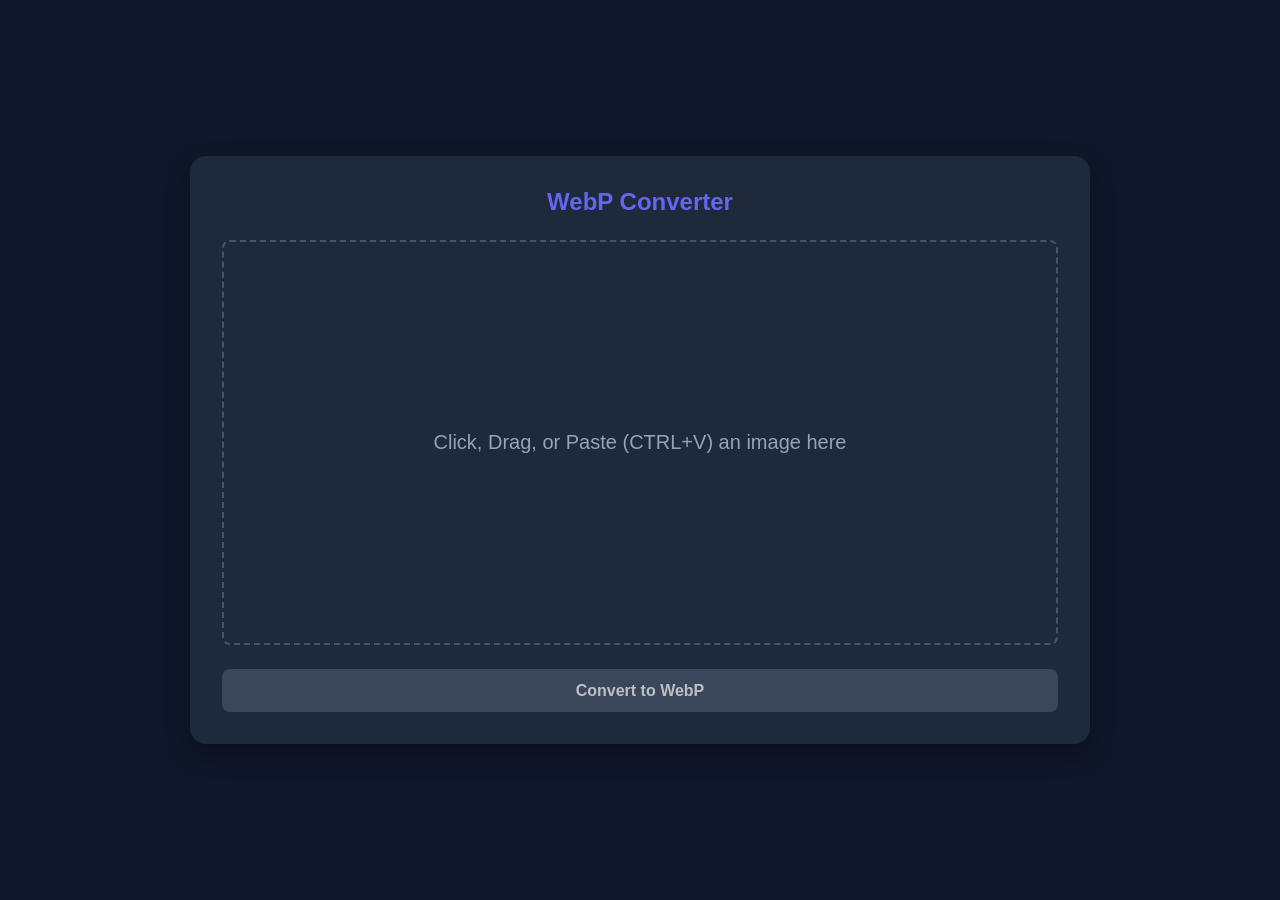
==== index.html @ ba8c060b "Update index.html" ====
<!DOCTYPE html>
<html lang="en">
<head>
    <meta charset="UTF-8">
    <meta name="viewport" content="width=device-width, initial-scale=1.0">
    <title>WebP Converter</title>
    
    <link rel="stylesheet" href="style.css?v=3">
    <script src="https://cdnjs.cloudflare.com/ajax/libs/compressorjs/1.2.1/compressor.min.js"></script>
</head>
<body>

<div class="container">
    <h1>WebP Converter</h1>
    
    <label for="upload" class="upload-area" id="drop-zone">
        <span id="drop-text">Click, Drag, or Paste (CTRL+V) an image here</span>
        <img id="preview-image" src="" alt="Image Preview" style="display: none;">
    </label>
    <input type="file" id="upload" accept="image/*">
    
    
    <button id="convert-btn" disabled>Convert to WebP</button>
    
    <a id="download-link" class="download-btn" style="display:none;">Download WebP</a>
    <div id="stats" style="display:none;"></div>
    <button id="reset-btn" class="secondary-btn" style="display:none;">Convert Another</button>
</div>

<script src="script.js?v=3"></script>
</body>
</html>
---- style.css ----
:root { 
    --primary: #6366f1; 
    --bg: #0f172a; 
    --card: #1e293b; 
    --text: #f8fafc; 
    --success: #10b981;
}

* { 
    box-sizing: border-box; 
}

body { 
    font-family: 'Segoe UI', Tahoma, Geneva, Verdana, sans-serif; 
    background: var(--bg); 
    color: var(--text); 
    display: flex; 
    justify-content: center; 
    align-items: center; 
    min-height: 100vh; 
    margin: 0; 
}

/* --- Layout --- */
.container { 
    background: var(--card); 
    padding: 2rem; 
    border-radius: 1rem; 
    box-shadow: 0 10px 25px rgba(0,0,0,0.3); 
    width: 95%; /* Takes up most of the screen on mobile */
    max-width: 900px; /* Expands massively for PC, giving that "pro app" feel */
    display: flex; 
    flex-direction: column; 
    gap: 1.5rem; 
}

h1 { 
    margin: 0; 
    color: var(--primary); 
    text-align: center; 
    font-size: 1.5rem; 
}

/* --- The Drop Zone Canvas --- */
.upload-area { 
    border: 2px dashed #475569; 
    padding: 1rem; 
    border-radius: 0.5rem; 
    cursor: pointer; 
    transition: 0.3s; 
    color: #94a3b8;
    
    min-height: 45vh; 
    display: flex;
    flex-direction: column;
    justify-content: center;
    align-items: center;
    font-size: 1.25rem;
    font-weight: 500;
    position: relative; 
    overflow: hidden;
}

.upload-area:hover { 
    border-color: var(--primary); 
    color: var(--primary); 
    background: rgba(99, 102, 241, 0.05); 
}

/* --- The Image Preview inside the Drop Zone --- */
#preview-image {
    max-width: 100%;
    max-height: 40vh; /* Keeps it strictly inside the box */
    object-fit: contain; /* Fixes portrait issue without stretching */
    border-radius: 0.25rem;
}

/* --- Buttons --- */
button, .download-btn { 
    background: var(--primary); 
    color: white; 
    border: none; 
    padding: 0.8rem 1.5rem; 
    border-radius: 0.5rem; 
    cursor: pointer; 
    font-weight: bold; 
    width: 100%; 
    transition: 0.2s; 
    font-size: 1rem;
    text-decoration: none; 
    display: block;
    text-align: center;
}

button:disabled { 
    background: #475569; 
    cursor: not-allowed; 
    opacity: 0.7; 
}

button:hover:not(:disabled) { 
    filter: brightness(1.1); 
}

.download-btn { 
    background: var(--success); 
}

.download-btn:hover { 
    background: #059669; 
}

/* --- Smooth "Water Flow" Progress Bar --- */
.progress-wrap { 
    width: 100%; 
    height: 10px; /* Slightly thicker to see the water effect */
    background: #334155; 
    border-radius: 5px; 
    overflow: hidden; 
}

.progress-bar { 
    width: 0%; 
    height: 100%; 
    background: linear-gradient(90deg, #3b82f6, #6366f1);
    /* No animation here - let JS control the flow */
    transition: width 2.5s cubic-bezier(0.1, 0.7, 0.3, 1); 
}

/* This keyframe makes the gradient constantly slide, looking like a flowing pipe */
@keyframes waterFlow {
    0% { background-position: 100% 0; }
    100% { background-position: -200% 0; }
}

/* --- Colorful "Convert Another" Button --- */
.secondary-btn {
    background: linear-gradient(135deg, #0ea5e9, #3b82f6); /* Vibrant blue-to-teal gradient */
    border: none;
    color: white;
    margin-top: 0.5rem;
    box-shadow: 0 4px 15px rgba(59, 130, 246, 0.3); /* Adds a nice glowing shadow */
}

.secondary-btn:hover {
    background: linear-gradient(135deg, #0284c7, #2563eb);
    box-shadow: 0 6px 20px rgba(59, 130, 246, 0.5);
    transform: translateY(-2px); /* Makes it lift up slightly when hovered */
}

/* --- Stats Box --- */
#stats { 
    padding: 1rem; 
    background: rgba(0,0,0,0.2); 
    border-radius: 0.5rem; 
    text-align: center; 
    font-size: 0.95rem;
    color: #e2e8f0;
    line-height: 1.5;
}

/* Hide the native file input */
#upload { 
    display: none; 
}
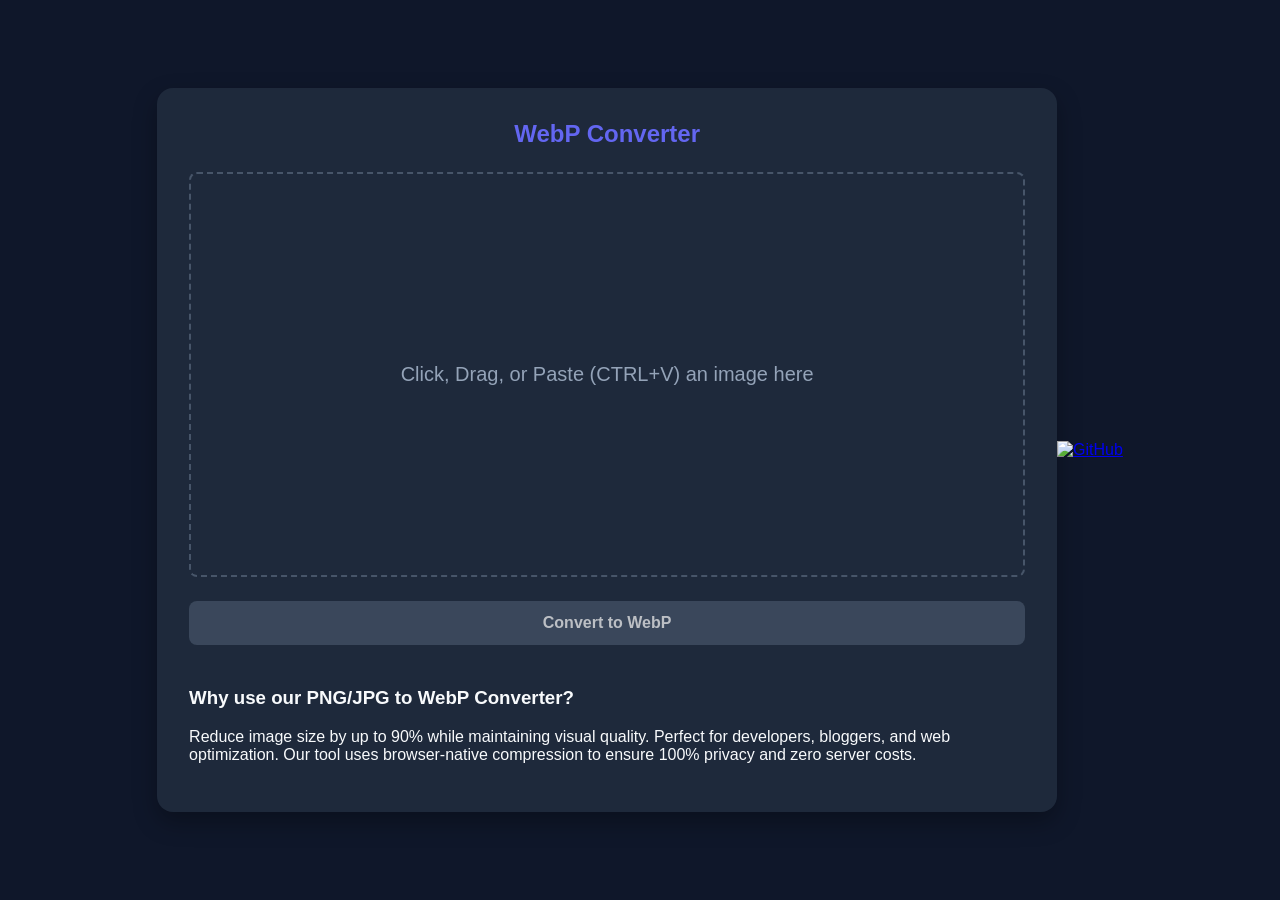
==== commit 6d121df0: "Enhance SEO and add footer links in index.html Updated the title, meta description, and keywords for" ====
--- a/index.html
+++ b/index.html
@@ -3,9 +3,12 @@
 <head>
     <meta charset="UTF-8">
     <meta name="viewport" content="width=device-width, initial-scale=1.0">
-    <title>WebP Converter</title>
     
-    <link rel="stylesheet" href="style.css?v=3">
+    <title>Free PNG/JPG to WebP Converter | No Uploads, Private & Fast</title>
+    <meta name="description" content="Convert your PNG and JPG images to high-quality WebP format instantly. 100% free, client-side, and private—your files never leave your browser.">
+    <meta name="keywords" content="PNG to WebP, JPG to WebP, image converter, free image compressor, reduce image size, private webp converter, client-side image tool">
+    
+    <link rel="stylesheet" href="style.css?v=4">
     <script src="https://cdnjs.cloudflare.com/ajax/libs/compressorjs/1.2.1/compressor.min.js"></script>
 </head>
 <body>
@@ -24,9 +27,19 @@
     
     <a id="download-link" class="download-btn" style="display:none;">Download WebP</a>
     <div id="stats" style="display:none;"></div>
+
+<div class="seo-box">
+    <h3>Why use our PNG/JPG to WebP Converter?</h3>
+    <p>Reduce image size by up to 90% while maintaining visual quality. Perfect for developers, bloggers, and web optimization. Our tool uses browser-native compression to ensure 100% privacy and zero server costs.</p>
+</div>
+    
     <button id="reset-btn" class="secondary-btn" style="display:none;">Convert Another</button>
 </div>
-
+<div class="footer-links">
+    <a href="https://github.com/YOUR_GITHUB_USERNAME/YOUR_REPO_NAME" target="_blank">
+        <img src="https://cdn-icons-png.flaticon.com/512/25/25231.png" width="24" alt="GitHub">
+    </a>
+</div>
 <script src="script.js?v=3"></script>
 </body>
 </html>
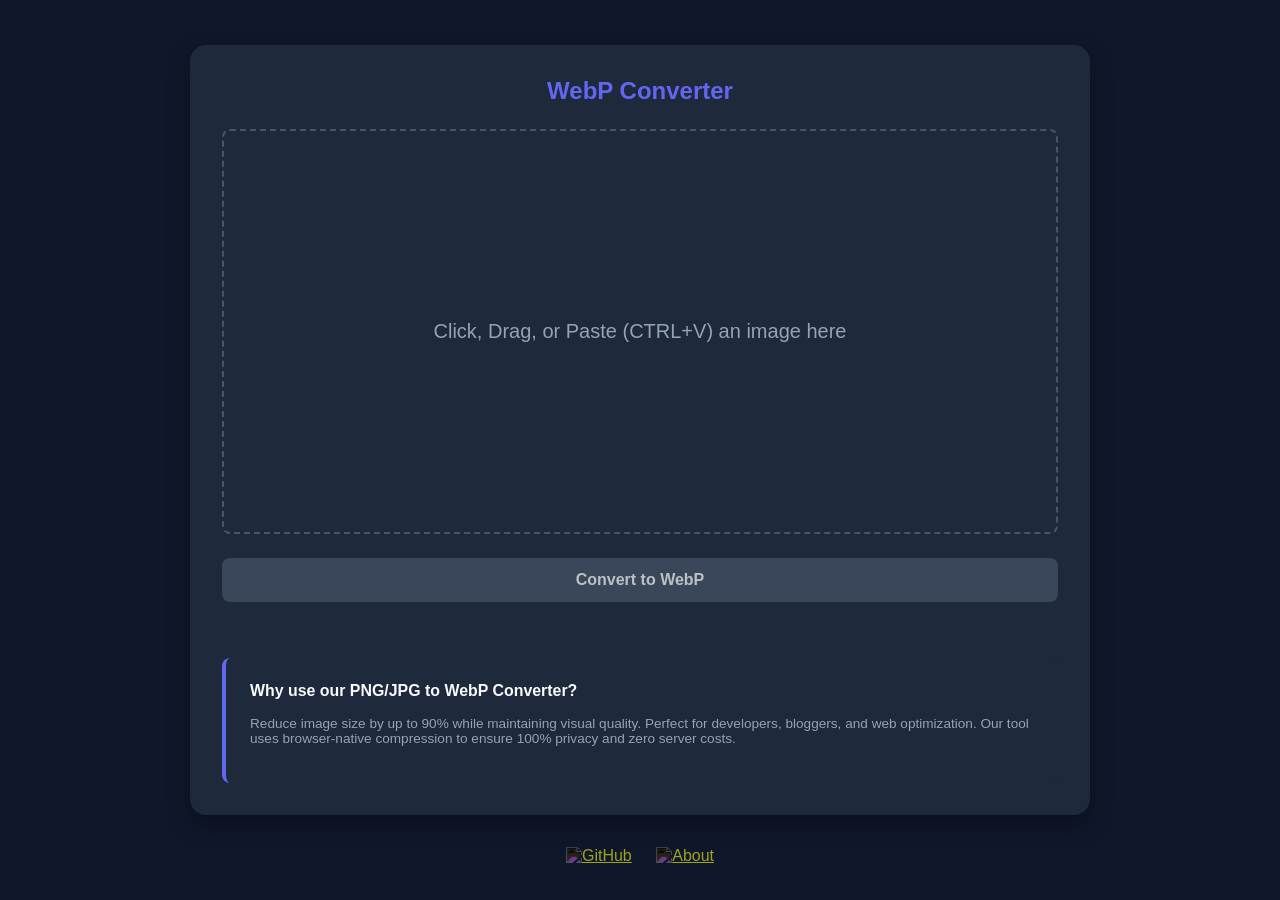
==== commit cf0d30ac: "Update About image source in index.html" ====
--- a/index.html
+++ b/index.html
@@ -3,7 +3,8 @@
 <head>
     <meta charset="UTF-8">
     <meta name="viewport" content="width=device-width, initial-scale=1.0">
-    
+
+    <link rel="icon" type="image/png" href="favicon.png">
     <title>Free PNG/JPG to WebP Converter | No Uploads, Private & Fast</title>
     <meta name="description" content="Convert your PNG and JPG images to high-quality WebP format instantly. 100% free, client-side, and private—your files never leave your browser.">
     <meta name="keywords" content="PNG to WebP, JPG to WebP, image converter, free image compressor, reduce image size, private webp converter, client-side image tool">
@@ -28,16 +29,22 @@
     <a id="download-link" class="download-btn" style="display:none;">Download WebP</a>
     <div id="stats" style="display:none;"></div>
 
+    
+    <button id="reset-btn" class="secondary-btn" style="display:none;">Convert Another</button>
+
 <div class="seo-box">
     <h3>Why use our PNG/JPG to WebP Converter?</h3>
     <p>Reduce image size by up to 90% while maintaining visual quality. Perfect for developers, bloggers, and web optimization. Our tool uses browser-native compression to ensure 100% privacy and zero server costs.</p>
 </div>
     
-    <button id="reset-btn" class="secondary-btn" style="display:none;">Convert Another</button>
 </div>
 <div class="footer-links">
-    <a href="https://github.com/YOUR_GITHUB_USERNAME/YOUR_REPO_NAME" target="_blank">
-        <img src="https://cdn-icons-png.flaticon.com/512/25/25231.png" width="24" alt="GitHub">
+    <a href="https://github.com/YOUR_GITHUB_USERNAME/YOUR_REPO_NAME" target="_blank" title="View Source on GitHub">
+        <img src="https://cdn-icons-png.flaticon.com/512/2111/2111432.png" width="30" alt="GitHub">
+    </a>
+
+    <a href="about.html" title="About this tool">
+        <img src="https://raw.githubusercontent.com/d-rupam/webp/refs/heads/main/about.png" width="30" alt="About">
     </a>
 </div>
 <script src="script.js?v=3"></script>
--- a/style.css
+++ b/style.css
@@ -14,24 +14,23 @@
     font-family: 'Segoe UI', Tahoma, Geneva, Verdana, sans-serif; 
     background: var(--bg); 
     color: var(--text); 
-    display: flex; 
-    justify-content: center; 
-    align-items: center; 
+    display: block; /* Removed flex */
     min-height: 100vh; 
     margin: 0; 
+    padding-top: 5vh; /* Gives the container some space from the top */
 }
 
-/* --- Layout --- */
 .container { 
     background: var(--card); 
     padding: 2rem; 
     border-radius: 1rem; 
     box-shadow: 0 10px 25px rgba(0,0,0,0.3); 
-    width: 95%; /* Takes up most of the screen on mobile */
-    max-width: 900px; /* Expands massively for PC, giving that "pro app" feel */
+    width: 95%; 
+    max-width: 900px; 
     display: flex; 
     flex-direction: column; 
     gap: 1.5rem; 
+    margin: 0 auto; /* This centers the container on the page */
 }
 
 h1 { 
@@ -110,28 +109,6 @@
     background: #059669; 
 }
 
-/* --- Smooth "Water Flow" Progress Bar --- */
-.progress-wrap { 
-    width: 100%; 
-    height: 10px; /* Slightly thicker to see the water effect */
-    background: #334155; 
-    border-radius: 5px; 
-    overflow: hidden; 
-}
-
-.progress-bar { 
-    width: 0%; 
-    height: 100%; 
-    background: linear-gradient(90deg, #3b82f6, #6366f1);
-    /* No animation here - let JS control the flow */
-    transition: width 2.5s cubic-bezier(0.1, 0.7, 0.3, 1); 
-}
-
-/* This keyframe makes the gradient constantly slide, looking like a flowing pipe */
-@keyframes waterFlow {
-    0% { background-position: 100% 0; }
-    100% { background-position: -200% 0; }
-}
 
 /* --- Colorful "Convert Another" Button --- */
 .secondary-btn {
@@ -163,3 +140,49 @@
 #upload { 
     display: none; 
 }
+
+/* Footer Positioning */
+.footer-links {
+    margin-top: 2rem;
+    text-align: center;
+    width: 100%;
+    padding-bottom: 2rem;
+    opacity: 0.6;
+    transition: opacity 0.3s;
+}
+
+.footer-links:hover {
+    opacity: 1;
+}
+
+.footer-links img {
+    filter: invert(1); /* This turns any black icon into pure white */
+    transition: transform 0.2s;
+}
+
+.footer-links img:hover {
+    transform: scale(1.1);
+}
+
+.footer-links a {
+    margin: 0 10px; /* Adds 10px spacing on the left and right of each icon */
+    display: inline-block; /* Ensures they sit side-by-side */
+    transition: transform 0.2s;
+}
+
+.footer-links a img {
+    filter: invert(1);
+}
+
+.seo-box {
+    margin-top: 2rem;
+    padding: 1.5rem;
+    background: #1e293b;
+    border-radius: 0.5rem;
+    border-left: 4px solid var(--primary);
+    color: #94a3b8;
+    font-size: 0.85rem;
+}
+.seo-box h3 { color: var(--text); margin-top: 0; }
+
+
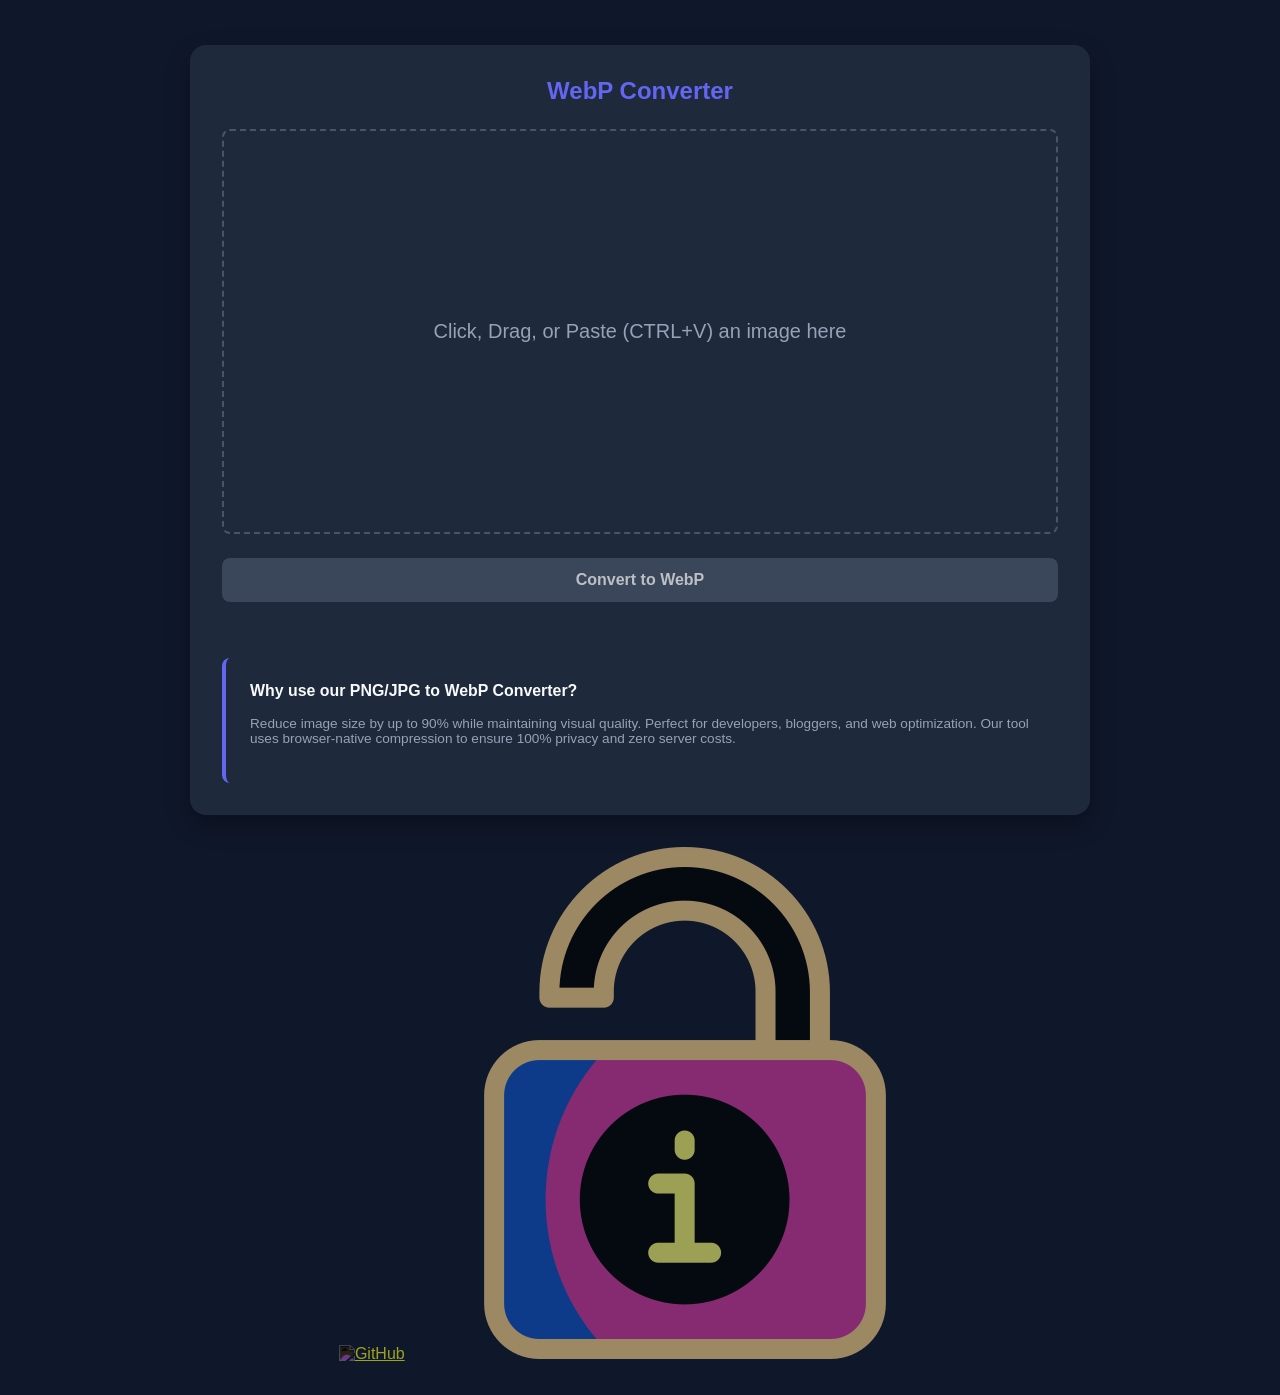
==== commit 0cfd8b26: "Update GitHub link and about image in index.html" ====
--- a/index.html
+++ b/index.html
@@ -39,14 +39,15 @@
     
 </div>
 <div class="footer-links">
-    <a href="https://github.com/YOUR_GITHUB_USERNAME/YOUR_REPO_NAME" target="_blank" title="View Source on GitHub">
-        <img src="https://cdn-icons-png.flaticon.com/512/2111/2111432.png" width="30" alt="GitHub">
+    <a href="https://github.com/d-rupam/webp" target="_blank" title="View Source on GitHub">
+        <img src="https://cdn-icons-png.flaticon.com/512/2111/2111432.png" class="github-icon" alt="GitHub">
     </a>
 
     <a href="about.html" title="About this tool">
-        <img src="https://raw.githubusercontent.com/d-rupam/webp/refs/heads/main/about.png" width="30" alt="About">
+        <img src="about.png" alt="About">
     </a>
 </div>
+    
 <script src="script.js?v=3"></script>
 </body>
 </html>
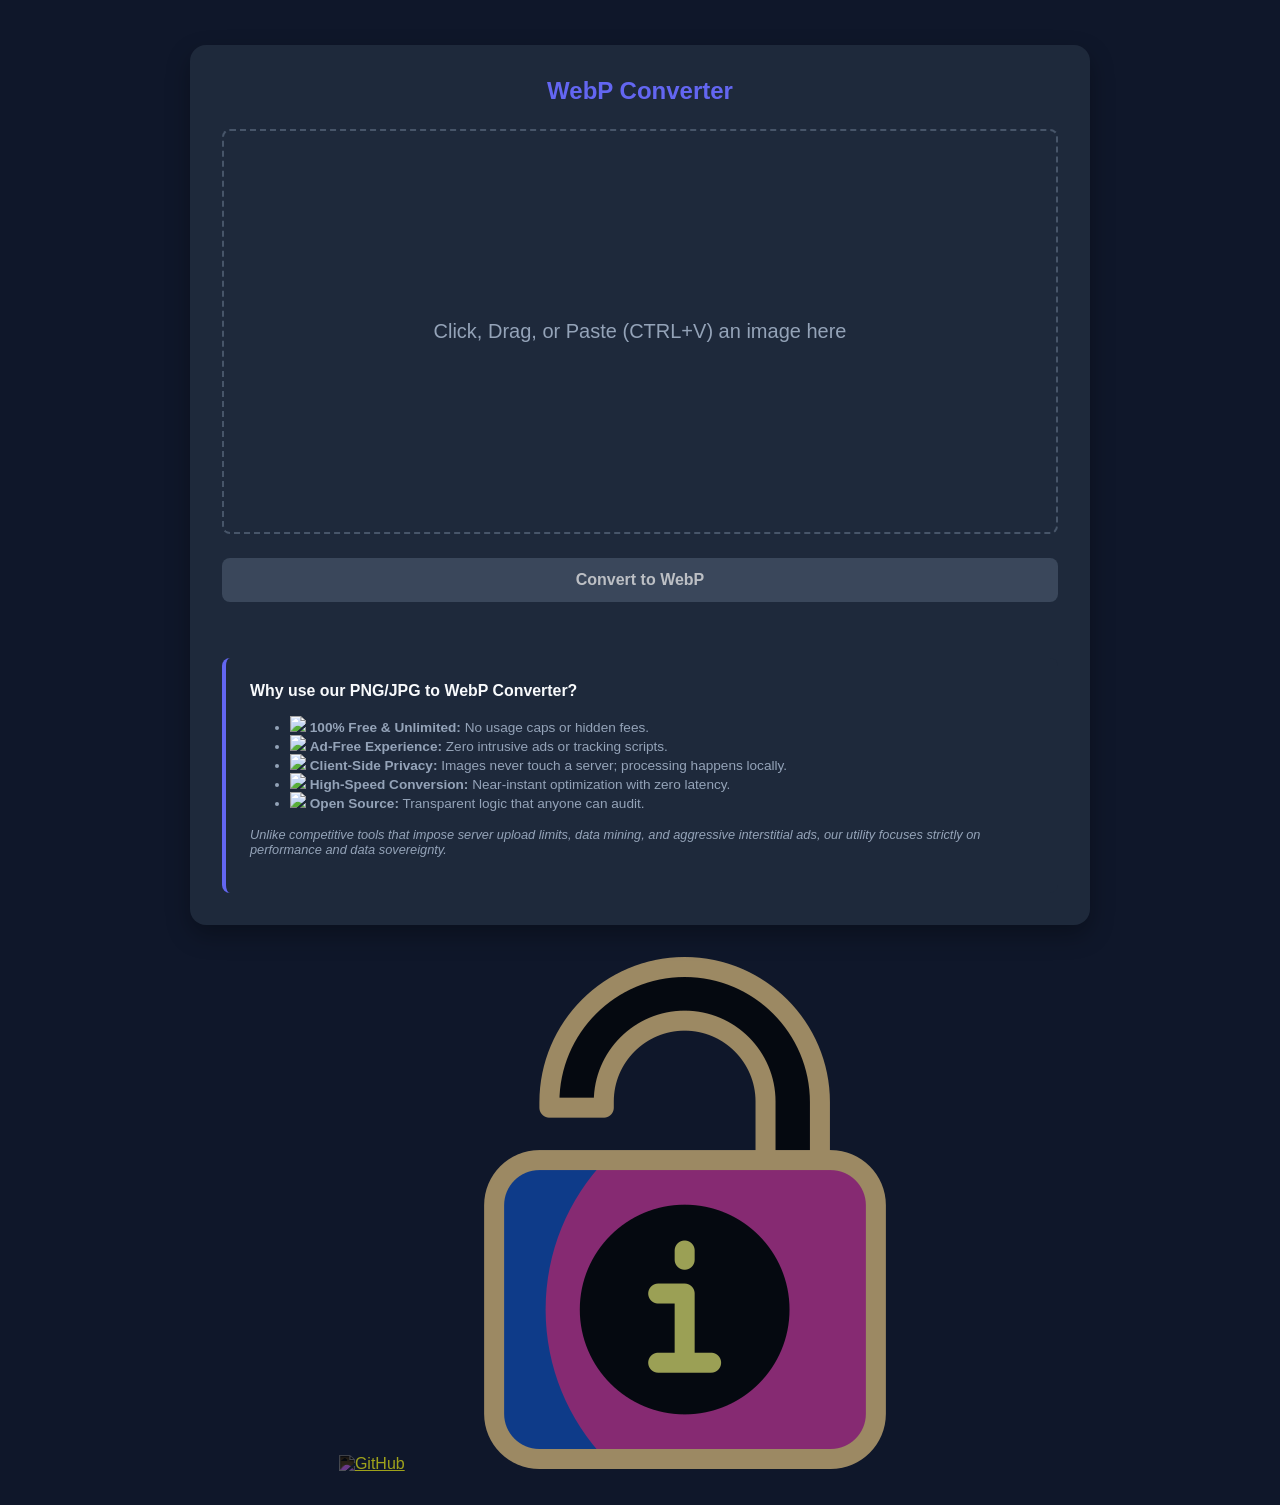
==== commit 2bce171a: "Enhance SEO section with benefits list Added benefits list and updated description for the converter" ====
--- a/index.html
+++ b/index.html
@@ -34,7 +34,16 @@
 
 <div class="seo-box">
     <h3>Why use our PNG/JPG to WebP Converter?</h3>
-    <p>Reduce image size by up to 90% while maintaining visual quality. Perfect for developers, bloggers, and web optimization. Our tool uses browser-native compression to ensure 100% privacy and zero server costs.</p>
+    <ul class="benefit-list">
+        <li><img src="green.png" width="16"> <strong>100% Free & Unlimited:</strong> No usage caps or hidden fees.</li>
+        <li><img src="green.png" width="16"> <strong>Ad-Free Experience:</strong> Zero intrusive ads or tracking scripts.</li>
+        <li><img src="green.png" width="16"> <strong>Client-Side Privacy:</strong> Images never touch a server; processing happens locally.</li>
+        <li><img src="green.png" width="16"> <strong>High-Speed Conversion:</strong> Near-instant optimization with zero latency.</li>
+        <li><img src="green.png" width="16"> <strong>Open Source:</strong> Transparent logic that anyone can audit.</li>
+    </ul>
+    <p style="margin-top: 1rem; color: #94a3b8; font-size: 0.8rem;">
+        <em>Unlike competitive tools that impose server upload limits, data mining, and aggressive interstitial ads, our utility focuses strictly on performance and data sovereignty.</em>
+    </p>
 </div>
     
 </div>
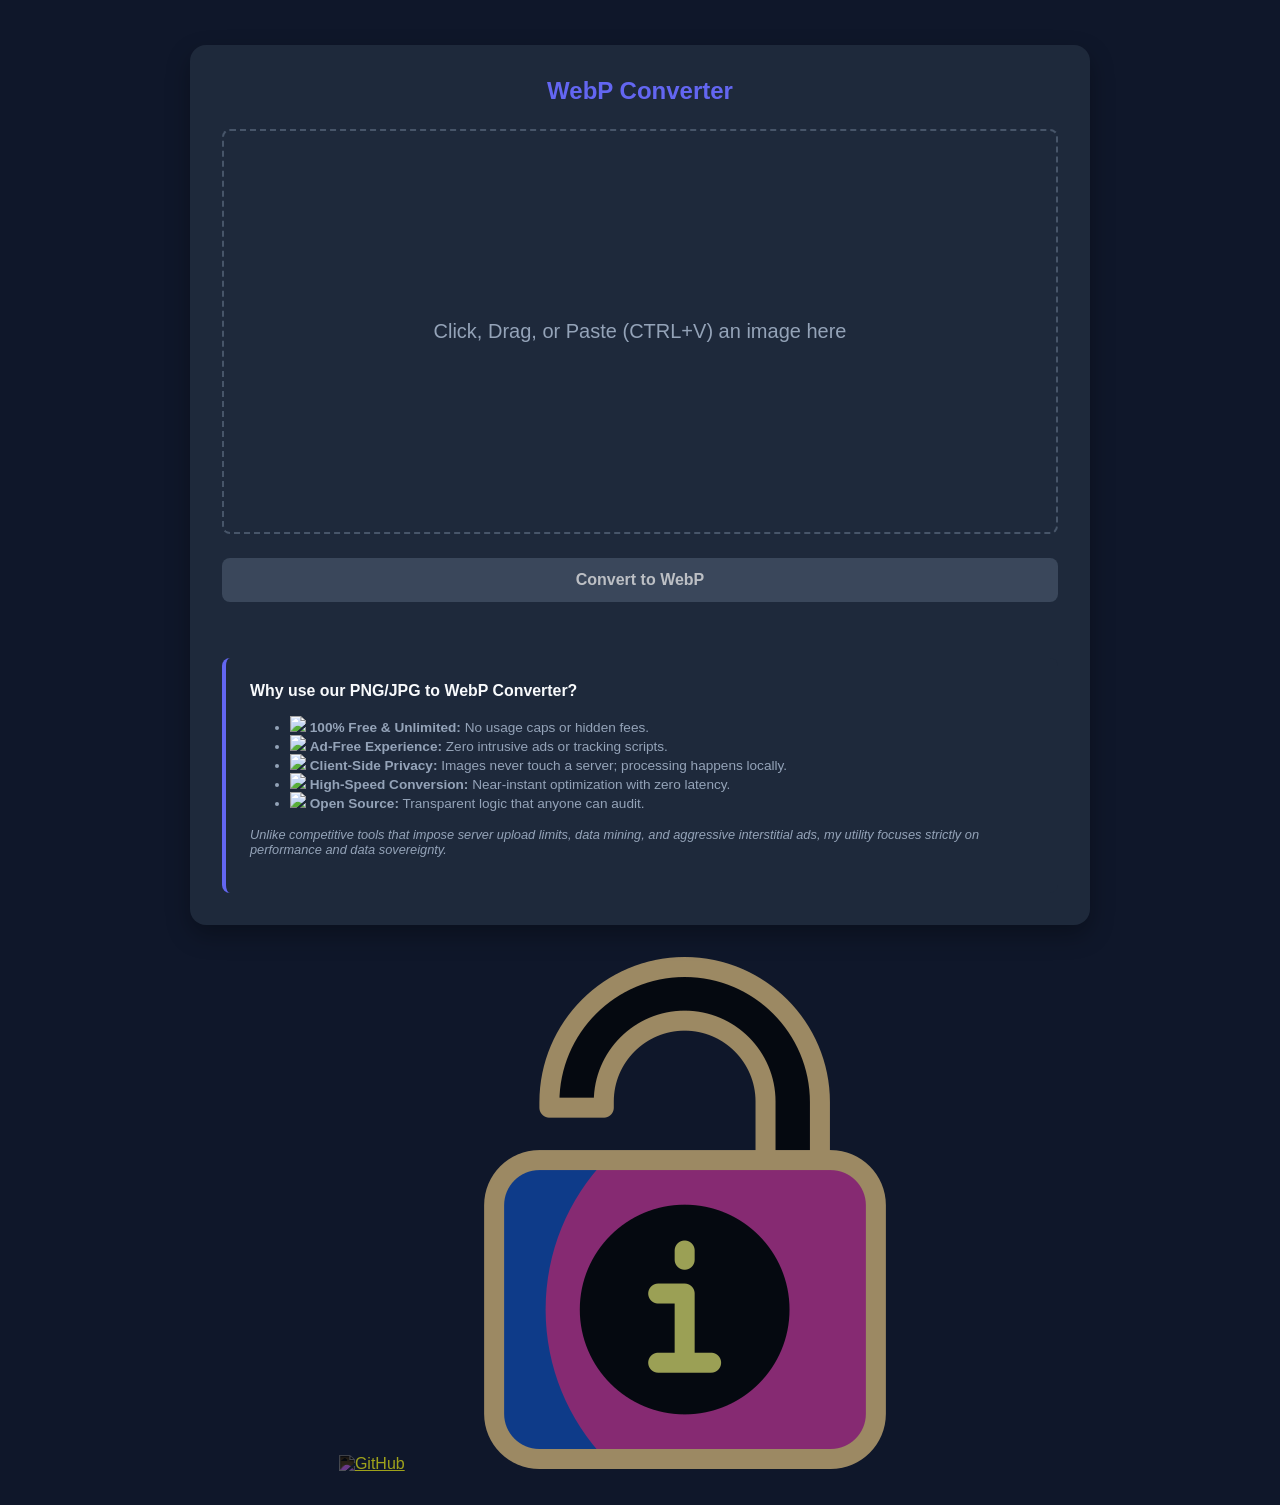
==== commit 3cd42121: "Update keywords meta tag in index.html Expanded keywords meta tag for improved SEO." ====
--- a/index.html
+++ b/index.html
@@ -7,7 +7,7 @@
     <link rel="icon" type="image/png" href="favicon.png">
     <title>Free PNG/JPG to WebP Converter | No Uploads, Private & Fast</title>
     <meta name="description" content="Convert your PNG and JPG images to high-quality WebP format instantly. 100% free, client-side, and private—your files never leave your browser.">
-    <meta name="keywords" content="PNG to WebP, JPG to WebP, image converter, free image compressor, reduce image size, private webp converter, client-side image tool">
+    <meta name="keywords" content="PNG to WebP, JPG to WebP, image converter, free image compressor, reduce image size, private webp converter, client-side image tool, Image to WebP converter, Convert image to WebP, JPG to WebP converter, PNG to WebP converter, Online WebP converter, Free WebP converter, WebP image converter, Bulk image to WebP converter, WebP image compression, Convert PNG to WebP online, Convert JPG to WebP online, WebP file converter, WebP format converter, Image converter to WebP format, WebP converter tool, WebP image optimizer, WebP converter free download, High quality WebP converter, Fast WebP converter, Batch convert images to WebP, Best WebP converter online, WebP converter for Windows, WebP converter for Mac, WebP image converter app, Convert images to WebP format, WebP image converter software, Easy WebP converter, WebP converter without quality loss, Simple WebP converter, WebP image converter online free">
     
     <link rel="stylesheet" href="style.css?v=4">
     <script src="https://cdnjs.cloudflare.com/ajax/libs/compressorjs/1.2.1/compressor.min.js"></script>
@@ -42,7 +42,7 @@
         <li><img src="green.png" width="16"> <strong>Open Source:</strong> Transparent logic that anyone can audit.</li>
     </ul>
     <p style="margin-top: 1rem; color: #94a3b8; font-size: 0.8rem;">
-        <em>Unlike competitive tools that impose server upload limits, data mining, and aggressive interstitial ads, our utility focuses strictly on performance and data sovereignty.</em>
+        <em>Unlike competitive tools that impose server upload limits, data mining, and aggressive interstitial ads, my utility focuses strictly on performance and data sovereignty.</em>
     </p>
 </div>
     
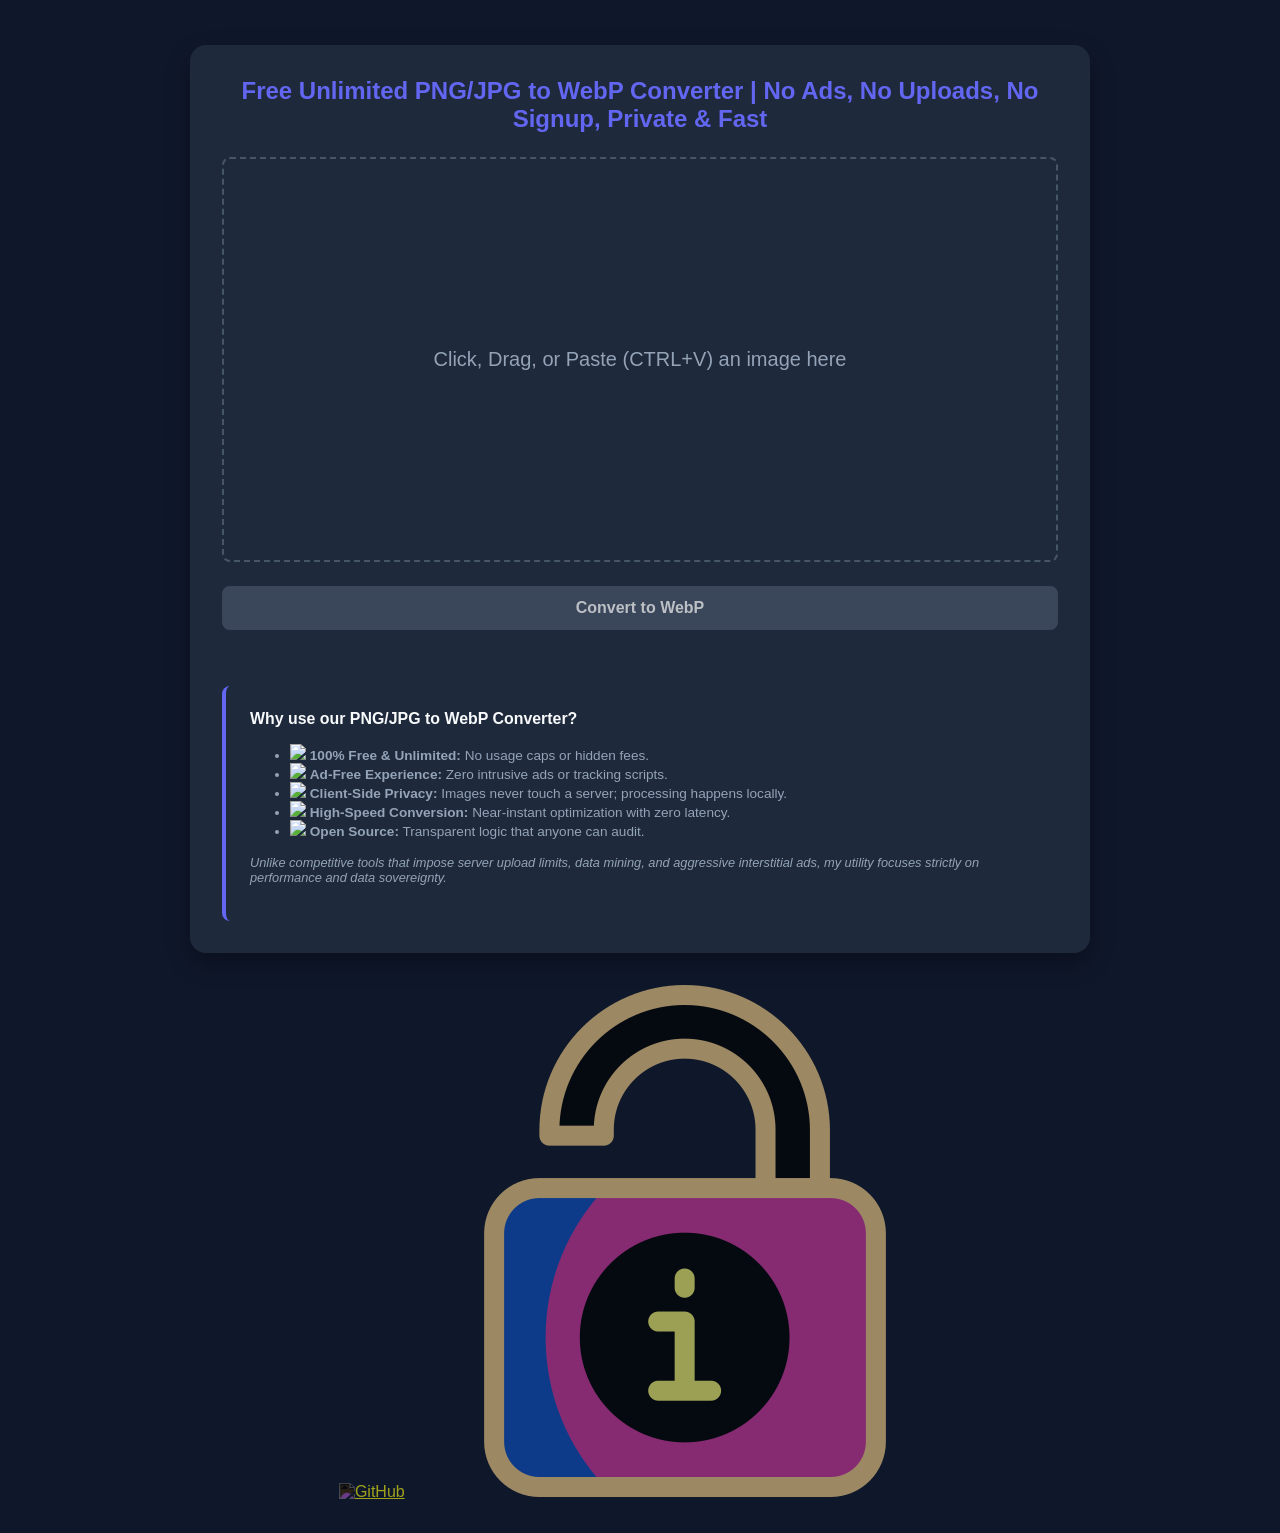
==== commit 4610b3fb: "Update header text for WebP Converter page" ====
--- a/index.html
+++ b/index.html
@@ -5,7 +5,7 @@
     <meta name="viewport" content="width=device-width, initial-scale=1.0">
 
     <link rel="icon" type="image/png" href="favicon.png">
-    <title>Free PNG/JPG to WebP Converter | No Uploads, Private & Fast</title>
+    <title>Free Unlimited PNG/JPG to WebP Converter | No Ads, No Uploads, No Signup, Private & Fast</title>
     <meta name="description" content="Convert your PNG and JPG images to high-quality WebP format instantly. 100% free, client-side, and private—your files never leave your browser.">
     <meta name="keywords" content="PNG to WebP, JPG to WebP, image converter, free image compressor, reduce image size, private webp converter, client-side image tool, Image to WebP converter, Convert image to WebP, JPG to WebP converter, PNG to WebP converter, Online WebP converter, Free WebP converter, WebP image converter, Bulk image to WebP converter, WebP image compression, Convert PNG to WebP online, Convert JPG to WebP online, WebP file converter, WebP format converter, Image converter to WebP format, WebP converter tool, WebP image optimizer, WebP converter free download, High quality WebP converter, Fast WebP converter, Batch convert images to WebP, Best WebP converter online, WebP converter for Windows, WebP converter for Mac, WebP image converter app, Convert images to WebP format, WebP image converter software, Easy WebP converter, WebP converter without quality loss, Simple WebP converter, WebP image converter online free">
     
@@ -15,7 +15,7 @@
 <body>
 
 <div class="container">
-    <h1>WebP Converter</h1>
+    <h1>Free Unlimited PNG/JPG to WebP Converter | No Ads, No Uploads, No Signup, Private & Fast</h1>
     
     <label for="upload" class="upload-area" id="drop-zone">
         <span id="drop-text">Click, Drag, or Paste (CTRL+V) an image here</span>
